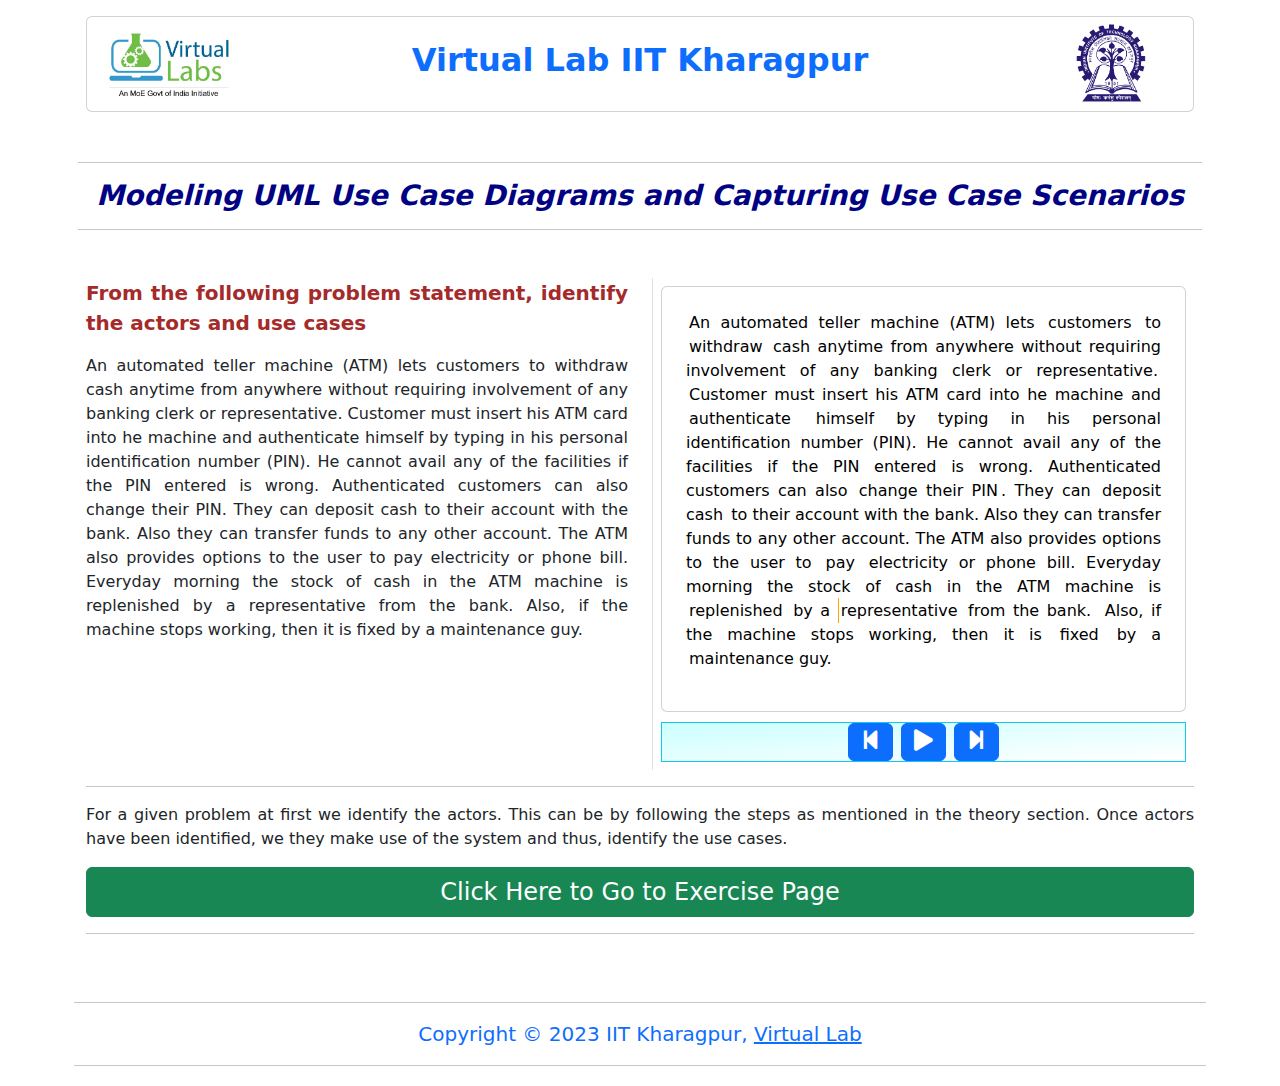
==== experiment/simulation/index.html @ 7089d3ab "usecasediagram exp3" ====
<!--Redeveloped
Lab: Software Engineering
Exp:Estimation of Project Metrics
File Name: index1.html
Author: Prakriti Dhang -->

<!DOCTYPE html>
<html>
<head>
  <meta charset="utf-8">
  <meta name="viewport" content="width=device-width, initial-scale=1">
	<!-- Add CSS at the head of HTML file -->
    <link rel="stylesheet" href="./css/main.css">
    <link href="https://cdn.jsdelivr.net/npm/bootstrap@5.2.3/dist/css/bootstrap.min.css" rel="stylesheet">
    <link rel="stylesheet" href="https://cdn.jsdelivr.net/npm/bootstrap-icons@1.10.3/font/bootstrap-icons.css">
    <link rel="stylesheet" href="https://use.fontawesome.com/releases/v5.11.2/css/all.css">

</head>
<body>
    <header id="header">
        <div class="container p-3">
          <div class="card">
          <div class="row">
            <div class="col-md-2">
            <img src="images/vlabs-logo.png" class=" rounded img-fluid" alt="vlabs-logo" >
          </div>
          <div class="col-md-8 p-4">
            <p class="h2 fw-bold text-primary text-center"> Virtual Lab IIT Kharagpur</p>
          </div>
          <div class="col-md-2">
            <img src="images/iitkgp-logo.png" class=" rounded img-fluid" alt="iitkgplogo" >
          </div>
          </div>
        </div>
        </div>
      </header>

      <div class="container p-2">
        <hr>
        <p class="h3 fw-bold fst-italic text-center" style="color: #000283;"> Modeling UML Use Case Diagrams and Capturing Use Case Scenarios</p>
        <hr>
    </div>

    <div class="container mt-2 p-3">
		
        <div class="d-flex flex-column justify-content-center mb-3 ">  
            <div class="row">
                <div class="col-md-6">
                   <p class="fs-5 fw-bold" style="color: brown; text-align: justify;">From the following problem statement, identify the actors and use cases</p>
                   <p style="text-align: justify;"> An automated teller machine (ATM) lets customers to withdraw cash anytime from anywhere without requiring involvement of any banking clerk or representative. Customer must insert his ATM card into he machine and authenticate himself by typing in his personal identification number (PIN). He cannot avail any of the facilities if the PIN entered is wrong. Authenticated customers can also change their PIN. They can deposit cash to their account with the bank. Also they can transfer funds to any other account. The ATM also provides options to the user to pay electricity or phone bill. Everyday morning the stock of cash in the ATM machine is replenished by a representative from the bank. 
                   Also, if the machine stops working, then it is fixed by a maintenance guy.


                   </p>
               
                </div>
               
                <div class="col-md-6">
                
                  <div class="p-2 border-start" >
                    <div class="card-body">
                    <!--div class="main"-->
                    <div  class="card card-body" id="p1">
                        <p style="text-align: justify;" class="p-2" id="para1 " class="fs-5">
                          <mark id="m1">An automated teller machine (ATM) lets <mark id="m11">customers</mark> to <mark id="mu1">withdraw</mark> cash anytime from anywhere without 
                          requiring involvement of any banking clerk or representative.</mark> <mark id="m2">Customer must insert his ATM card 
                          into he machine and <mark id="mu2">authenticate</mark> himself by typing in his personal identification number (PIN).
                           He cannot avail any of the facilities if the PIN entered is wrong. Authenticated customers can
                            also <mark id="mu3">change their PIN</mark>. They can <mark id="mu4">deposit cash</mark> to their account with the bank. Also they can 
                            transfer funds to any other account. The ATM also provides options to the user to <mark id="mu5">pay</mark> electricity 
                            or phone bill. Everyday morning the stock of cash in the ATM machine is <mark id="mu6">replenished</mark> by a 
                            <mark id="m22">representative</mark> from the bank.</mark> <mark id="m3">Also, if the machine stops working, then it is <mark id="mu7">fixed</mark> by a 
                            <mark id="m33">maintenance guy.</mark></mark>
                        </p>
                      </div>     

 <div class="card card-body p-2" id="pm1"  style="display:none; border:1px solid rgb(1, 68, 250);border-radius: 8px; background: linear-gradient(to bottom, #00ccff 0%, #66ffcc 100%);">
    <p id="da11" class="fs-5" style="display:none; text-align: justify;"> Actor: <b>Customer</b><br> Customer uses the ATM to fulfill his 
    goals like to withdarw, deposit money.</p>
    <p id="du11" class="fs-5" style="display:none; text-align: justify;"> Use Case: <b>Withdraw Cash</b><br> Withdraw cash from the ATM.</p>
 </div>

 <div class="card card-body p-2" id="pm2"  style="display:none; border:1px solid rgb(1, 68, 250);border-radius: 8px; background: linear-gradient(to bottom, #00ccff 0%, #66ffcc 100%);">
  <p id="da21" class="fs-5" style="display:none; text-align: justify;">Actor: <b>Bank Representative</b> <br>Replenishes stock of cash in the ATM.</p>
  <p id="du21" class="fs-5" style="display:none; text-align: justify;">Use Case: <b>Authenticate</b><br> Authenticate user by checking his ATM card and PIN.</p>
  <p id="du22" class="fs-5" style="display:none; text-align: justify;">Use Case: <b>Change PIN</b> <br>Authenticated users can change their PIN.</p>
  <p id="du23" class="fs-5" style="display:none; text-align: justify;">Use Case: <b>Deposit Cash</b><br> Authenticated users can deposit cash.</p>
  <p id="du24" class="fs-5" style="display:none; text-align: justify;">Use Case:<b>Pay Bill</b><br> Authenticated users can pay bills.</p>
  <p id="du25" class="fs-5" style="display:none; text-align: justify;">Use Case: <b>Replenish cash</b><br> Replenish stock of cash in the ATM.</p>
</div>
<div class="card card-body p-2" id="pm3"  style="display:none; border:1px solid rgb(1, 68, 250);border-radius: 8px; background: linear-gradient(to bottom, #00ccff 0%, #66ffcc 100%);">
  
  <p id="da31" class="fs-5" style="display:none; text-align: justify;"> Actor:<b>Maintainace Person</b> <br>Fixes the ATM if there is any fault.</p>
  <p id="du31" class="fs-5" style="display:none; text-align: justify;"> Use Case:<b>Fix ATM</b> <br>Repair the ATM if it's not working.</p>

</div>


<!--/div-->
                    <div class="d-grid gap-2 d-md-flex justify-content-md-center border border-1 border-info" style="background: linear-gradient(to bottom right, #ccffff 0%, #ffffff 99%);">
                    
                    <button type="button" class="btn btn-primary" onclick="gostart()">
                      <i class="fas fa-step-backward fa-lg"></i></button>
                    <button id="playbtn" type="button" class="btn btn-primary" onclick="playsimulation()"><i class="fas fa-play fa-lg "></i></button>
                    <button id="pausebtn" type="button" class="btn btn-primary" onclick="pausesimulation()" style="display: none;"><i class="fas fa-pause fa-lg"></i></button>
                    <button type="button" class="btn btn-primary" onclick="goend()"><i class="fas fa-step-forward fa-lg"></i></button>
               
                  </div>
                </div>
              </div>
                </div>
            </div>
            <hr>
            <p style="text-align: justify;">For a given problem at first we identify the actors. This can be by following the steps as mentioned in the theory section. Once actors have been identified, we they make use of the system and thus, identify the use cases.</p>
            <a class="btn btn-success fs-4" target="_blank" href="./usecase_index.html" role="button">Click Here to Go to Exercise Page</a>
            <hr>    
        </div>
            </div>


            <div class="container p-1 ">
              <hr>
            <footer class="text-white text-center" >
              
                <p class="text-primary fs-5 text-center" >  Copyright  © 2023  IIT Kharagpur, <a class="text-primary fs-5 text-center " href="http://vlabs.iitkgp.ac.in/">Virtual Lab</a></p>
             
            </footer>
            <hr>
            </div>

</script>
    <script src="https://cdn.jsdelivr.net/npm/bootstrap@5.2.3/dist/js/bootstrap.bundle.min.js"></script>
    <script src="js/main.js"></script>
    <script src="js/simulation.js"></script>
</body>
</html>
---- experiment/simulation/css/main.css ----
/*Redeveloped
Lab: Software Engineering
Exp:Modeling UML Use Case Diagrams and Capturing Use Case Scenarios
File Name: main.css
Author: Prakriti Dhang */

html {
    position: relative;
    min-height: 100%;
  }

  body {
    /* Margin bottom by footer height */
    margin-bottom: 100px;
   
  }
/* Chrome, Safari, Edge, Opera */
input::-webkit-outer-spin-button,
input::-webkit-inner-spin-button {
  -webkit-appearance: none;
  margin: 0;
}

.table-hover  tr:hover th, .table-hover  tr:hover td {
    background-color: #c8e4fffa;
    
}


.table thead{
    background-color: #1536a1fa;
    font-weight: bold;
    text-align: center;
    color: azure;
}



.column-bordered-table td {
  
  border-right: 1px solid #1addff;
}



div.divscroll {
   
    height: 500px;
    overflow-y: scroll;
  }

.card{
    margin-bottom: 10px;
    
    
}
.card-body{
   background-color: transparent;
}


/*footer {
    position: absolute;
    bottom: 0;
    width: 99%;
    padding-left: 1%;
  
   
  }*/

  #m1{
    
    color: black;
    animation-name:highlight;
    animation-duration: 15s;
  animation-timing-function: linear;
  animation-delay: 0s;
  animation-iteration-count: 1;
  animation-direction: normal;
  animation-fill-mode: forwards;
  animation-play-state: paused;
  background-color: none;
  background: linear-gradient(90deg, yellow 49%, rgba(255, 255, 255, 0) 50%);
  background-size: 200% 100%;
  background-position: 100% 0;
}



  #m2{
    color: black;
    animation-name:highlight;
    animation-duration: 30s;
  animation-timing-function: linear;
  animation-delay: 0s;
  animation-iteration-count: 1;
  animation-direction: normal;
  animation-fill-mode: forwards;
     
          animation-play-state: paused;
  background-color: none;
  background: linear-gradient(90deg, yellow 50%, rgba(255, 255, 255, 0) 50%);
  background-size: 200% 100%;
  background-position: 100% 0;
}



  #m3{
    color: black;
    animation-name:highlight;
    animation-duration: 10s;
  animation-timing-function: linear;
  animation-delay: 0s;
  animation-iteration-count: 1;
  animation-direction: normal;
  animation-fill-mode: forwards;
animation-play-state: paused;
background-color: none;
background: linear-gradient(90deg, yellow 50%, rgba(255, 255, 255, 0) 50%);
background-size: 200% 100%;
background-position: 100% 0;
}



  #m11{
    color: black;
    animation-name:highlight;
    animation-duration: 1.5s;
  animation-timing-function: linear;
  animation-delay: 1s;
  animation-iteration-count: 1;
  animation-direction: normal;
  animation-fill-mode: forwards;
  animation-play-state: paused;
  background-color: none;
  background: linear-gradient(90deg, orange 50%, rgba(255, 255, 255, 0) 50%);
  background-size: 200% 100%;
  background-position: 100% 0;
}



  #m22{
    color: black;
    animation-name:highlight;
    animation-duration: 1.5s;
  animation-timing-function: linear;
  animation-delay: 1s;
  animation-iteration-count: 1;
  animation-direction: normal;
  animation-fill-mode: forwards;
  animation-play-state: paused;
  background-color: none;
  background: linear-gradient(90deg, orange 50%, rgba(255, 255, 255, 0) 50%);
  background-size: 200% 100%;
  background-position: 100% 0;
}


  #m33{
    color: black;
    animation-name:highlight;
    animation-duration: 1.5s;
  animation-timing-function: linear;
  animation-delay: 1s;
  animation-iteration-count: 1;
  animation-direction: normal;
  animation-fill-mode: forwards;
  animation-play-state: paused;
  background-color: none;
  background: linear-gradient(90deg, orange 50%, rgba(255, 255, 255, 0) 50%);
  background-size: 200% 100%;
  background-position: 100% 0;
}



  #mu1{
    color: black;
    animation-name:highlight;
    animation-duration: 1.5s;
  animation-timing-function: linear;
  animation-delay: 1s;
  animation-iteration-count: 1;
  animation-direction: normal;
  animation-fill-mode: forwards;
  animation-play-state: paused;
  background-color: none;
  background: linear-gradient(90deg, orange 49%, rgba(255, 255, 255, 0) 50%);
  background-size: 200% 100%;
  background-position: 100% 0;
  }

  

  #mu2{
    color: black;
    animation-name:highlight;
    animation-duration: 1.5s;
  animation-timing-function: linear;
  animation-delay: 1s;
  animation-iteration-count: 1;
  animation-direction: normal;
  animation-fill-mode: forwards;
  animation-play-state: paused;
  background-color: none;
  background: linear-gradient(90deg, orange 50%, rgba(255, 255, 255, 0) 50%);
  background-size: 200% 100%;
  background-position: 100% 0;
}



#mu3{
    color: black;
    animation-name:highlight;
    animation-duration: 1.5s;
  animation-timing-function: linear;
  animation-delay: 1s;
  animation-iteration-count: 1;
  animation-direction: normal;
  animation-fill-mode: forwards;
  animation-play-state: paused;
background-color: none;
background: linear-gradient(90deg, orange 50%, rgba(255, 255, 255, 0) 50%);
background-size: 200% 100%;
background-position: 100% 0;
}


#mu4{
    color: black;
    animation-name:highlight;
    animation-duration: 1.5s;
  animation-timing-function: linear;
  animation-delay: 1s;
  animation-iteration-count: 1;
  animation-direction: normal;
  animation-fill-mode: forwards;
  animation-play-state: paused;
background-color: none;
background: linear-gradient(90deg, orange 48%, rgba(255, 255, 255, 0) 50%);
background-size: 200% 100%;
background-position: 100% 0;
}



#mu5{
  color: black;
  animation-name:highlight;
  animation-duration: 1.5s;
animation-timing-function: linear;
animation-delay: 1s;
animation-iteration-count: 1;
animation-direction: normal;
animation-fill-mode: forwards;
animation-play-state: paused;
background-color: none;
background: linear-gradient(90deg, orange 50%, rgba(255, 255, 255, 0) 50%);
background-size: 200% 100%;
background-position: 100% 0;
}


#mu6{
  color: black;
  animation-name:highlight;
    animation-duration: 1.5s;
  animation-timing-function: linear;
  animation-delay: 1s;
  animation-iteration-count: 1;
  animation-direction: normal;
  animation-fill-mode: forwards;
  animation-play-state: paused;
background-color: none;
background: linear-gradient(90deg, orange 50%, rgba(255, 255, 255, 0) 50%);
background-size: 200% 100%;
background-position: 100% 0;
}



#mu7{
    color: black;
    animation-name:highlight;
    animation-duration: 1.5s;
  animation-timing-function: linear;
  animation-delay: 1s;
  animation-iteration-count: 1;
  animation-direction: normal;
  animation-fill-mode: forwards;
  animation-play-state: paused;
  background-color: none;
  background: linear-gradient(90deg, orange 50%, rgba(255, 255, 255, 0) 50%);
  background-size: 200% 100%;
  background-position: 100% 0;
  }

  @-webkit-keyframes highlight {
    to {
      background-position: 0 0;
    }
  }
  
  @keyframes highlight {
    to {
      background-position: 0 0;
    }
    }

    /*  -webkit-animation: 1.5s highlight 1.5s 1 normal forwards;
          animation: 1.5s highlight 1.5s 1 normal forwards;*/
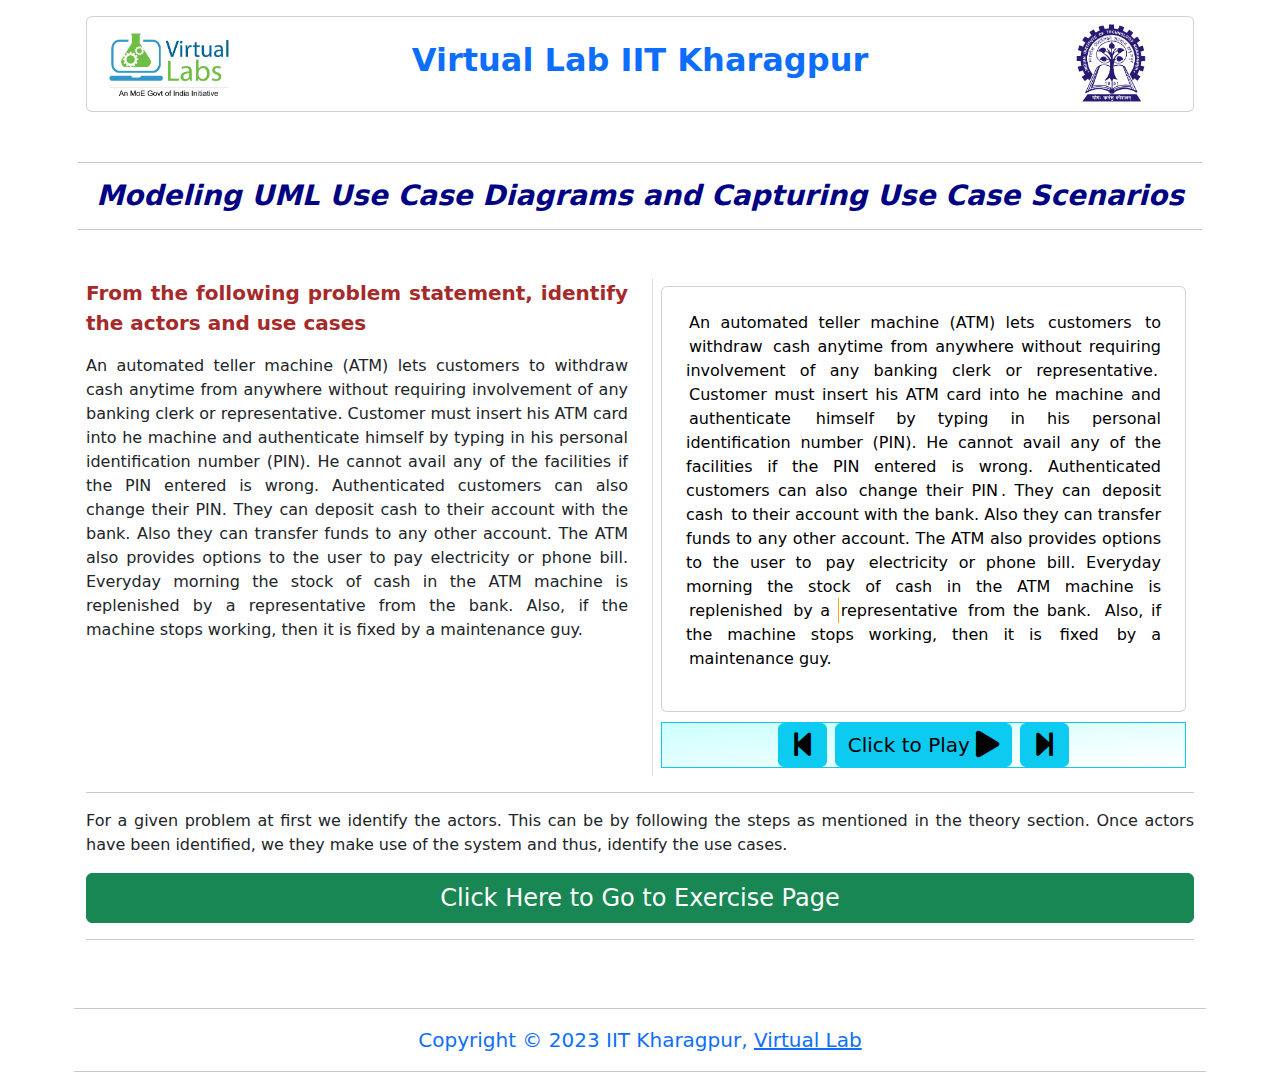
==== commit 854617a4: "use case diagram" ====
--- a/experiment/simulation/index.html
+++ b/experiment/simulation/index.html
@@ -1,7 +1,7 @@
 <!--Redeveloped
 Lab: Software Engineering
-Exp:Estimation of Project Metrics
-File Name: index1.html
+Exp:Modeling UML Use Case Diagrams and Capturing Use Case Scenarios
+File Name: index.html
 Author: Prakriti Dhang -->
 
 <!DOCTYPE html>
@@ -99,11 +99,11 @@
 <!--/div-->
                     <div class="d-grid gap-2 d-md-flex justify-content-md-center border border-1 border-info" style="background: linear-gradient(to bottom right, #ccffff 0%, #ffffff 99%);">
                     
-                    <button type="button" class="btn btn-primary" onclick="gostart()">
+                    <button type="button" class="btn btn-info fs-5" onclick="gostart()">
                       <i class="fas fa-step-backward fa-lg"></i></button>
-                    <button id="playbtn" type="button" class="btn btn-primary" onclick="playsimulation()"><i class="fas fa-play fa-lg "></i></button>
-                    <button id="pausebtn" type="button" class="btn btn-primary" onclick="pausesimulation()" style="display: none;"><i class="fas fa-pause fa-lg"></i></button>
-                    <button type="button" class="btn btn-primary" onclick="goend()"><i class="fas fa-step-forward fa-lg"></i></button>
+                    <button id="playbtn" type="button" class="btn btn-info fs-5" onclick="playsimulation()"> Click to Play <i class="fas fa-play fa-lg "></i></button>
+                    <button id="pausebtn" type="button" class="btn btn-warning fs-5" onclick="pausesimulation()" style="display: none;"> Pause <i class="fas fa-pause fa-lg"></i></button>
+                    <button type="button" class="btn btn-info fs-5" onclick="goend()"><i class="fas fa-step-forward fa-lg"></i></button>
                
                   </div>
                 </div>
--- a/experiment/simulation/css/main.css
+++ b/experiment/simulation/css/main.css
@@ -14,12 +14,8 @@
     margin-bottom: 100px;
    
   }
-/* Chrome, Safari, Edge, Opera */
-input::-webkit-outer-spin-button,
-input::-webkit-inner-spin-button {
-  -webkit-appearance: none;
-  margin: 0;
-}
+
+
 
 .table-hover  tr:hover th, .table-hover  tr:hover td {
     background-color: #c8e4fffa;
@@ -84,6 +80,7 @@
   background-size: 200% 100%;
   background-position: 100% 0;
 }
+
 
 
 
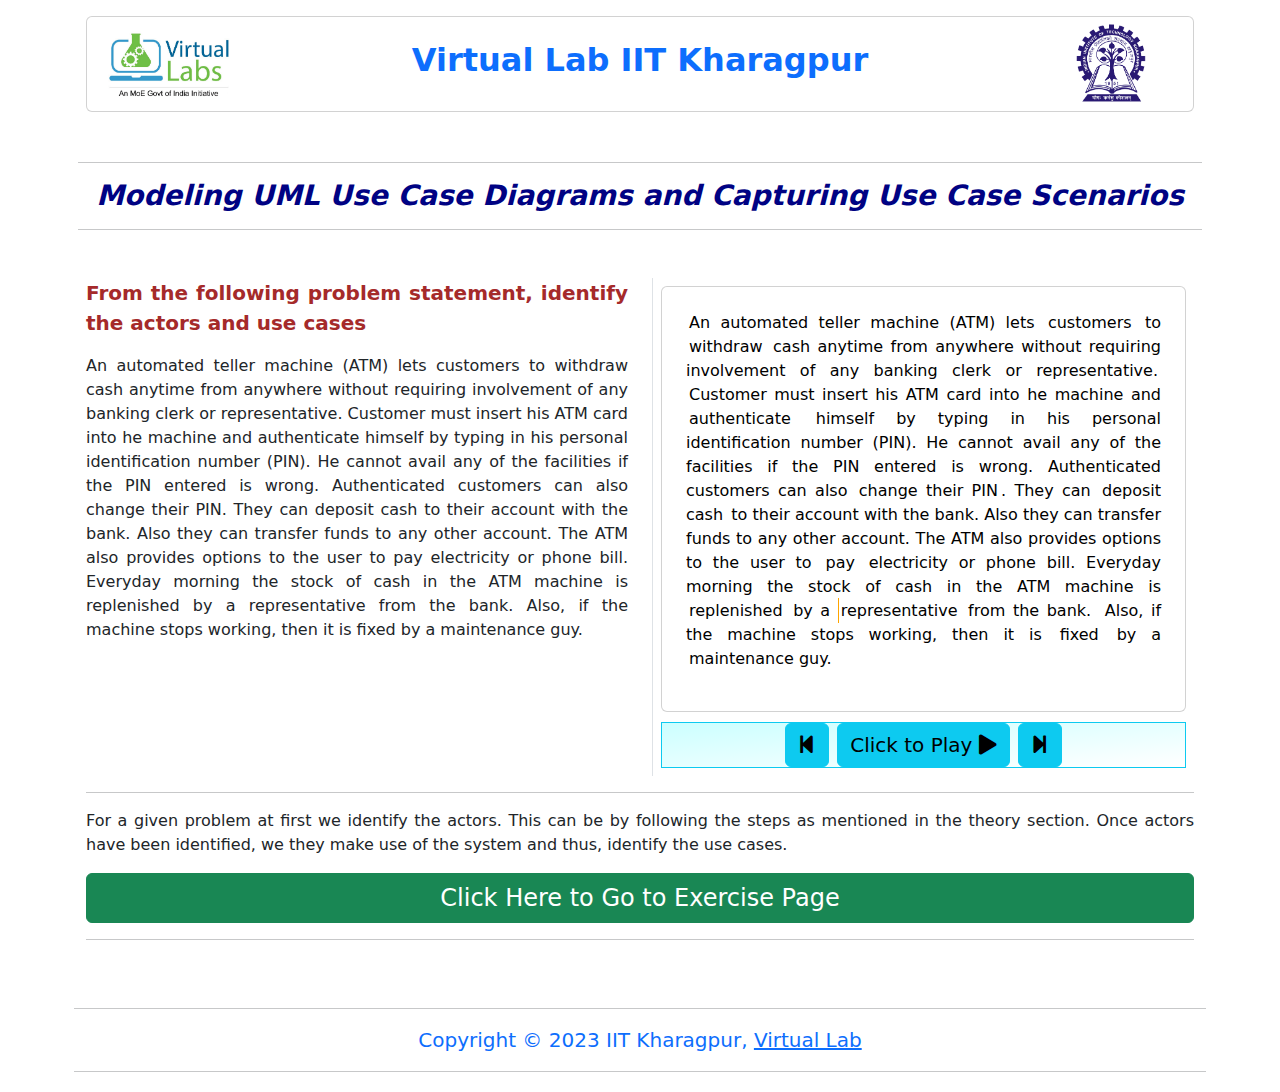
==== commit bace6708: "use-case" ====
--- a/experiment/simulation/index.html
+++ b/experiment/simulation/index.html
@@ -100,10 +100,10 @@
                     <div class="d-grid gap-2 d-md-flex justify-content-md-center border border-1 border-info" style="background: linear-gradient(to bottom right, #ccffff 0%, #ffffff 99%);">
                     
                     <button type="button" class="btn btn-info fs-5" onclick="gostart()">
-                      <i class="fas fa-step-backward fa-lg"></i></button>
-                    <button id="playbtn" type="button" class="btn btn-info fs-5" onclick="playsimulation()"> Click to Play <i class="fas fa-play fa-lg "></i></button>
-                    <button id="pausebtn" type="button" class="btn btn-warning fs-5" onclick="pausesimulation()" style="display: none;"> Pause <i class="fas fa-pause fa-lg"></i></button>
-                    <button type="button" class="btn btn-info fs-5" onclick="goend()"><i class="fas fa-step-forward fa-lg"></i></button>
+                      <i class="fas fa-step-backward "></i></button>
+                    <button id="playbtn" type="button" class="btn btn-info fs-5" onclick="playsimulation()"> Click to Play <i class="fas fa-play  "></i></button>
+                    <button id="pausebtn" type="button" class="btn btn-warning fs-5" onclick="pausesimulation()" style="display: none;"> Pause <i class="fas fa-pause "></i></button>
+                    <button type="button" class="btn btn-info fs-5" onclick="goend()"><i class="fas fa-step-forward "></i></button>
                
                   </div>
                 </div>
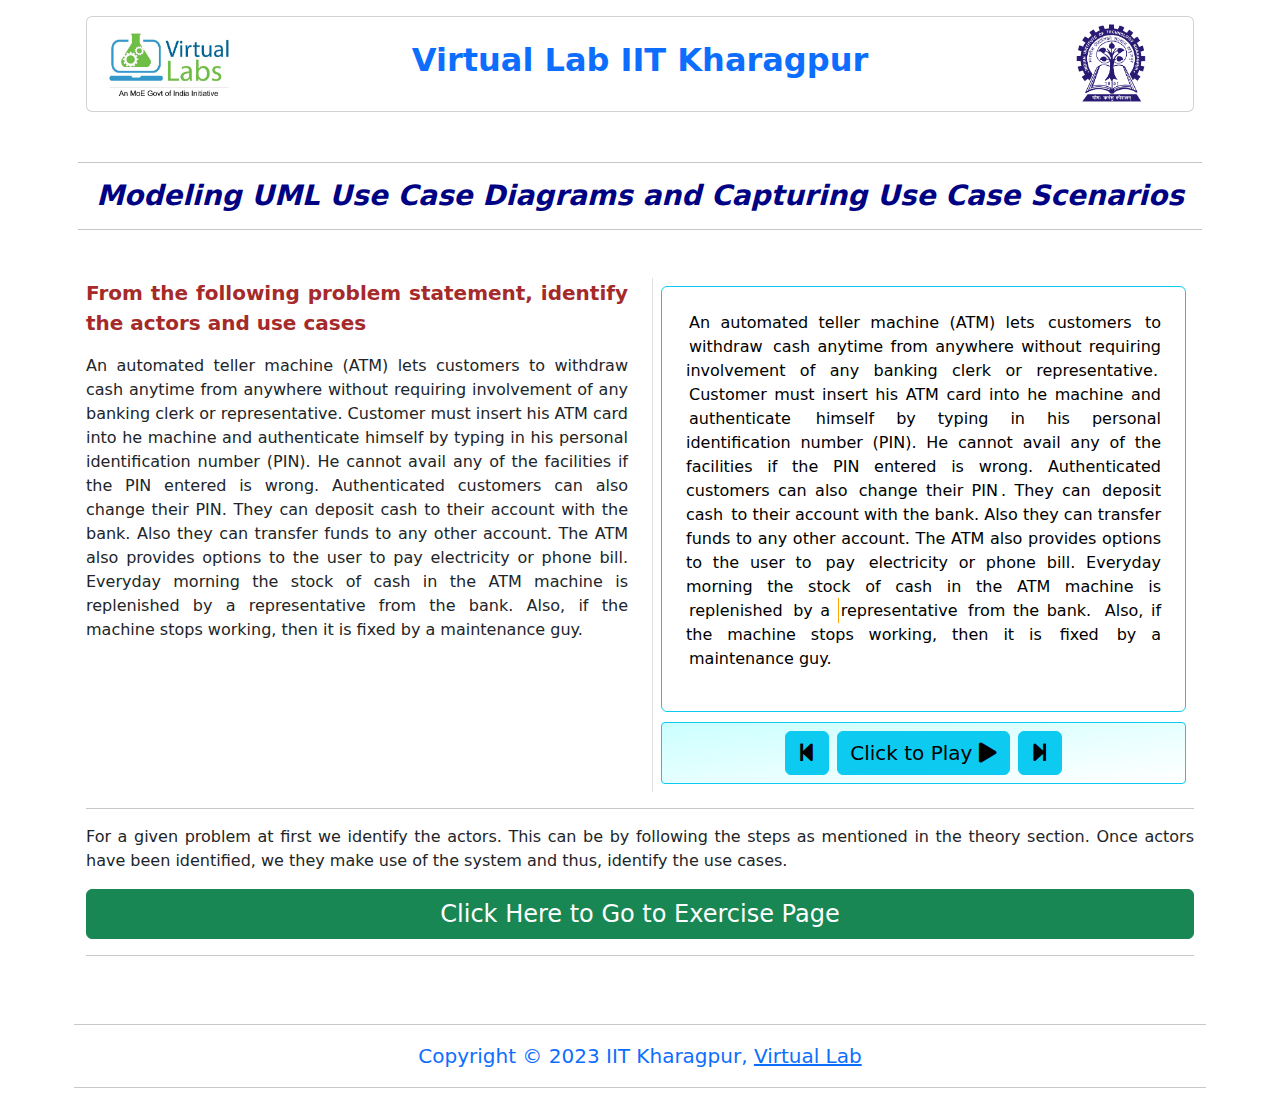
==== commit 17c44681: "usecase diagram" ====
--- a/experiment/simulation/index.html
+++ b/experiment/simulation/index.html
@@ -60,7 +60,7 @@
                   <div class="p-2 border-start" >
                     <div class="card-body">
                     <!--div class="main"-->
-                    <div  class="card card-body" id="p1">
+                    <div  class="card card-body border border-1 border-info" id="p1">
                         <p style="text-align: justify;" class="p-2" id="para1 " class="fs-5">
                           <mark id="m1">An automated teller machine (ATM) lets <mark id="m11">customers</mark> to <mark id="mu1">withdraw</mark> cash anytime from anywhere without 
                           requiring involvement of any banking clerk or representative.</mark> <mark id="m2">Customer must insert his ATM card 
@@ -97,7 +97,7 @@
 
 
 <!--/div-->
-                    <div class="d-grid gap-2 d-md-flex justify-content-md-center border border-1 border-info" style="background: linear-gradient(to bottom right, #ccffff 0%, #ffffff 99%);">
+                    <div class="d-grid gap-2 d-md-flex justify-content-md-center border border-1 border-info p-2 rounded-1" style="background: linear-gradient(to bottom right, #ccffff 0%, #ffffff 99%);">
                     
                     <button type="button" class="btn btn-info fs-5" onclick="gostart()">
                       <i class="fas fa-step-backward "></i></button>
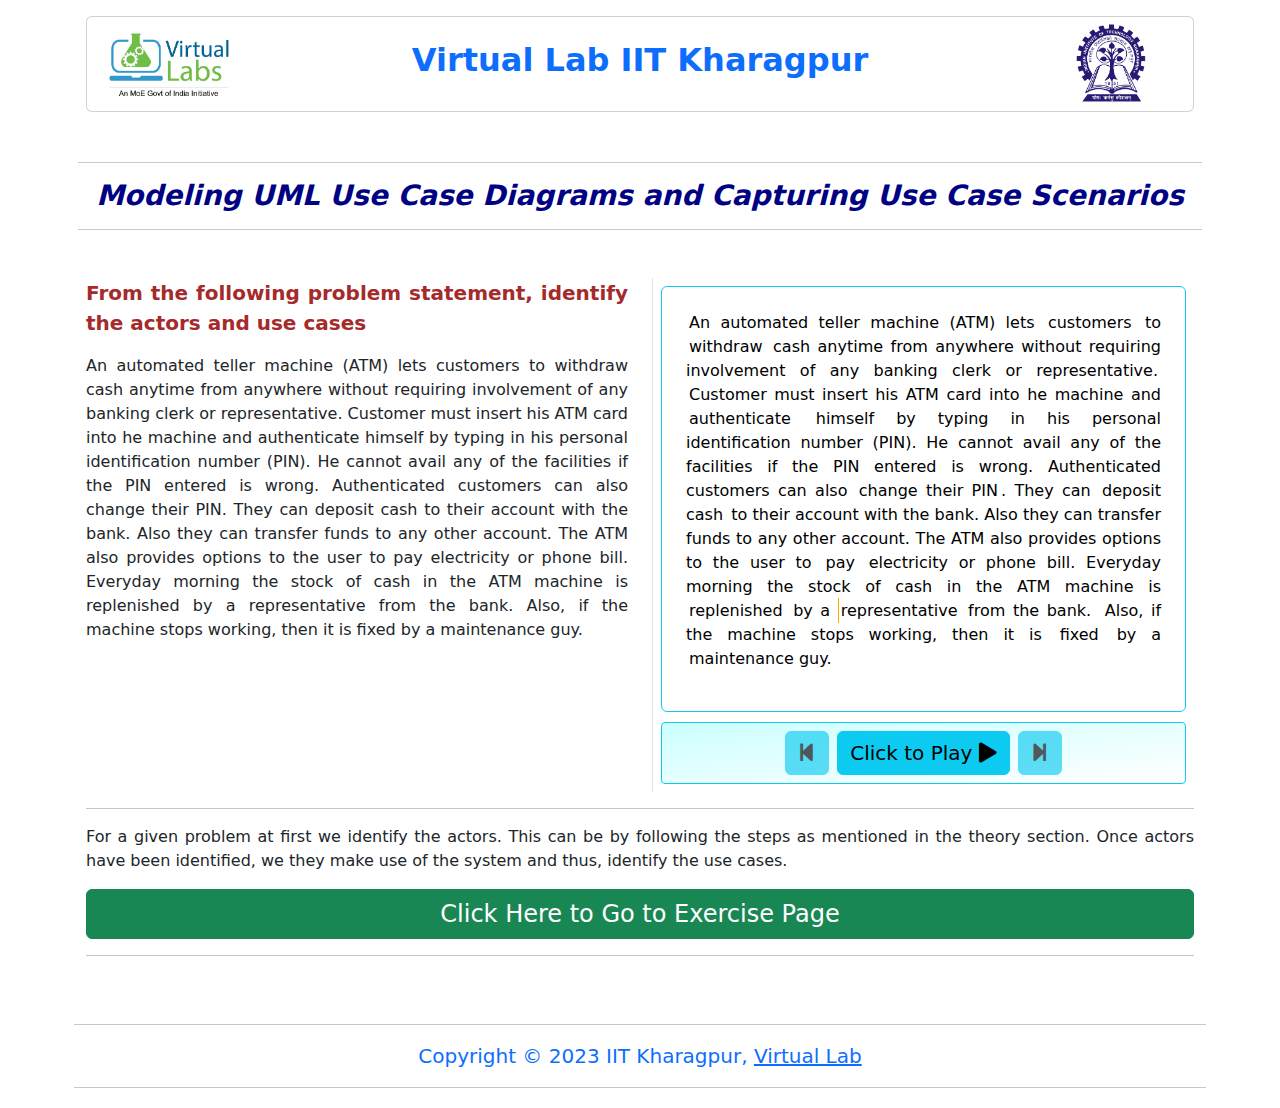
==== commit a52b7bb8: "usecase simulation" ====
--- a/experiment/simulation/index.html
+++ b/experiment/simulation/index.html
@@ -74,24 +74,24 @@
                         </p>
                       </div>     
 
- <div class="card card-body p-2" id="pm1"  style="display:none; border:1px solid rgb(1, 68, 250);border-radius: 8px; background: linear-gradient(to bottom, #00ccff 0%, #66ffcc 100%);">
-    <p id="da11" class="fs-5" style="display:none; text-align: justify;"> Actor: <b>Customer</b><br> Customer uses the ATM to fulfill his 
-    goals like to withdarw, deposit money.</p>
-    <p id="du11" class="fs-5" style="display:none; text-align: justify;"> Use Case: <b>Withdraw Cash</b><br> Withdraw cash from the ATM.</p>
+ <div class="card card-body p-2" id="pm1"  style="display:none; border:1px solid rgb(1, 68, 250);border-radius: 8px; background: linear-gradient(to bottom, #c0f2ff 0%, #beffe9 100%);">
+    <p id="da11" class="fs-5 fst-italic" style="display:none; text-align: justify;">Actor: <b>Customer</b><br> Customer uses the ATM to fulfill his 
+    goals like to withdraw, deposit money.</p>
+    <p id="du11" class="fs-5 fst-italic" style="display:none; text-align: justify;"> Use Case: <b>Withdraw Cash</b><br> Withdraw cash from the ATM.</p>
  </div>
 
- <div class="card card-body p-2" id="pm2"  style="display:none; border:1px solid rgb(1, 68, 250);border-radius: 8px; background: linear-gradient(to bottom, #00ccff 0%, #66ffcc 100%);">
-  <p id="da21" class="fs-5" style="display:none; text-align: justify;">Actor: <b>Bank Representative</b> <br>Replenishes stock of cash in the ATM.</p>
-  <p id="du21" class="fs-5" style="display:none; text-align: justify;">Use Case: <b>Authenticate</b><br> Authenticate user by checking his ATM card and PIN.</p>
-  <p id="du22" class="fs-5" style="display:none; text-align: justify;">Use Case: <b>Change PIN</b> <br>Authenticated users can change their PIN.</p>
-  <p id="du23" class="fs-5" style="display:none; text-align: justify;">Use Case: <b>Deposit Cash</b><br> Authenticated users can deposit cash.</p>
-  <p id="du24" class="fs-5" style="display:none; text-align: justify;">Use Case:<b>Pay Bill</b><br> Authenticated users can pay bills.</p>
-  <p id="du25" class="fs-5" style="display:none; text-align: justify;">Use Case: <b>Replenish cash</b><br> Replenish stock of cash in the ATM.</p>
+ <div class="card card-body p-2" id="pm2"  style="display:none; border:1px solid rgb(1, 68, 250);border-radius: 8px; background: linear-gradient(to bottom, #c0f2ff 0%, #beffe9 100%);">
+  <p id="da21" class="fs-5 fst-italic" style="display:none; text-align: justify;">Actor: <b>Bank Representative</b> <br> Replenishes stock of cash in the ATM.</p>
+  <p id="du21" class="fs-5 fst-italic" style="display:none; text-align: justify;">Use Case: <b>Authenticate</b><br> Authenticate user by checking his ATM card and PIN.</p>
+  <p id="du22" class="fs-5 fst-italic" style="display:none; text-align: justify;">Use Case: <b>Change PIN</b> <br> Authenticated users can change their PIN.</p>
+  <p id="du23" class="fs-5 fst-italic" style="display:none; text-align: justify;">Use Case: <b>Deposit Cash</b><br> Authenticated users can deposit cash.</p>
+  <p id="du24" class="fs-5 fst-italic" style="display:none; text-align: justify;">Use Case: <b>Pay Bill</b><br> Authenticated users can pay bills.</p>
+  <p id="du25" class="fs-5 fst-italic" style="display:none; text-align: justify;">Use Case: <b>Replenish cash</b><br> Replenish stock of cash in the ATM.</p>
 </div>
-<div class="card card-body p-2" id="pm3"  style="display:none; border:1px solid rgb(1, 68, 250);border-radius: 8px; background: linear-gradient(to bottom, #00ccff 0%, #66ffcc 100%);">
+<div class="card card-body p-2" id="pm3"  style="display:none; border:1px solid rgb(1, 68, 250);border-radius: 8px; background: linear-gradient(to bottom, #c0f2ff 0%, #beffe9 100%);">
   
-  <p id="da31" class="fs-5" style="display:none; text-align: justify;"> Actor:<b>Maintainace Person</b> <br>Fixes the ATM if there is any fault.</p>
-  <p id="du31" class="fs-5" style="display:none; text-align: justify;"> Use Case:<b>Fix ATM</b> <br>Repair the ATM if it's not working.</p>
+  <p id="da31" class="fs-5 fst-italic" style="display:none; text-align: justify;"> Actor: <b>Maintenance Person</b> <br> Fixes the ATM if there is any fault.</p>
+  <p id="du31" class="fs-5 fst-italic" style="display:none; text-align: justify;"> Use Case: <b>Fix ATM</b> <br> Repair the ATM if it's not working.</p>
 
 </div>
 
@@ -99,11 +99,11 @@
 <!--/div-->
                     <div class="d-grid gap-2 d-md-flex justify-content-md-center border border-1 border-info p-2 rounded-1" style="background: linear-gradient(to bottom right, #ccffff 0%, #ffffff 99%);">
                     
-                    <button type="button" class="btn btn-info fs-5" onclick="gostart()">
+                    <button type="button" id="gostrt" class="btn btn-info fs-5" onclick="gostart()" disabled>
                       <i class="fas fa-step-backward "></i></button>
                     <button id="playbtn" type="button" class="btn btn-info fs-5" onclick="playsimulation()"> Click to Play <i class="fas fa-play  "></i></button>
                     <button id="pausebtn" type="button" class="btn btn-warning fs-5" onclick="pausesimulation()" style="display: none;"> Pause <i class="fas fa-pause "></i></button>
-                    <button type="button" class="btn btn-info fs-5" onclick="goend()"><i class="fas fa-step-forward "></i></button>
+                    <button type="button" id="goend" class="btn btn-info fs-5" onclick="goend()" disabled><i class="fas fa-step-forward " ></i></button>
                
                   </div>
                 </div>
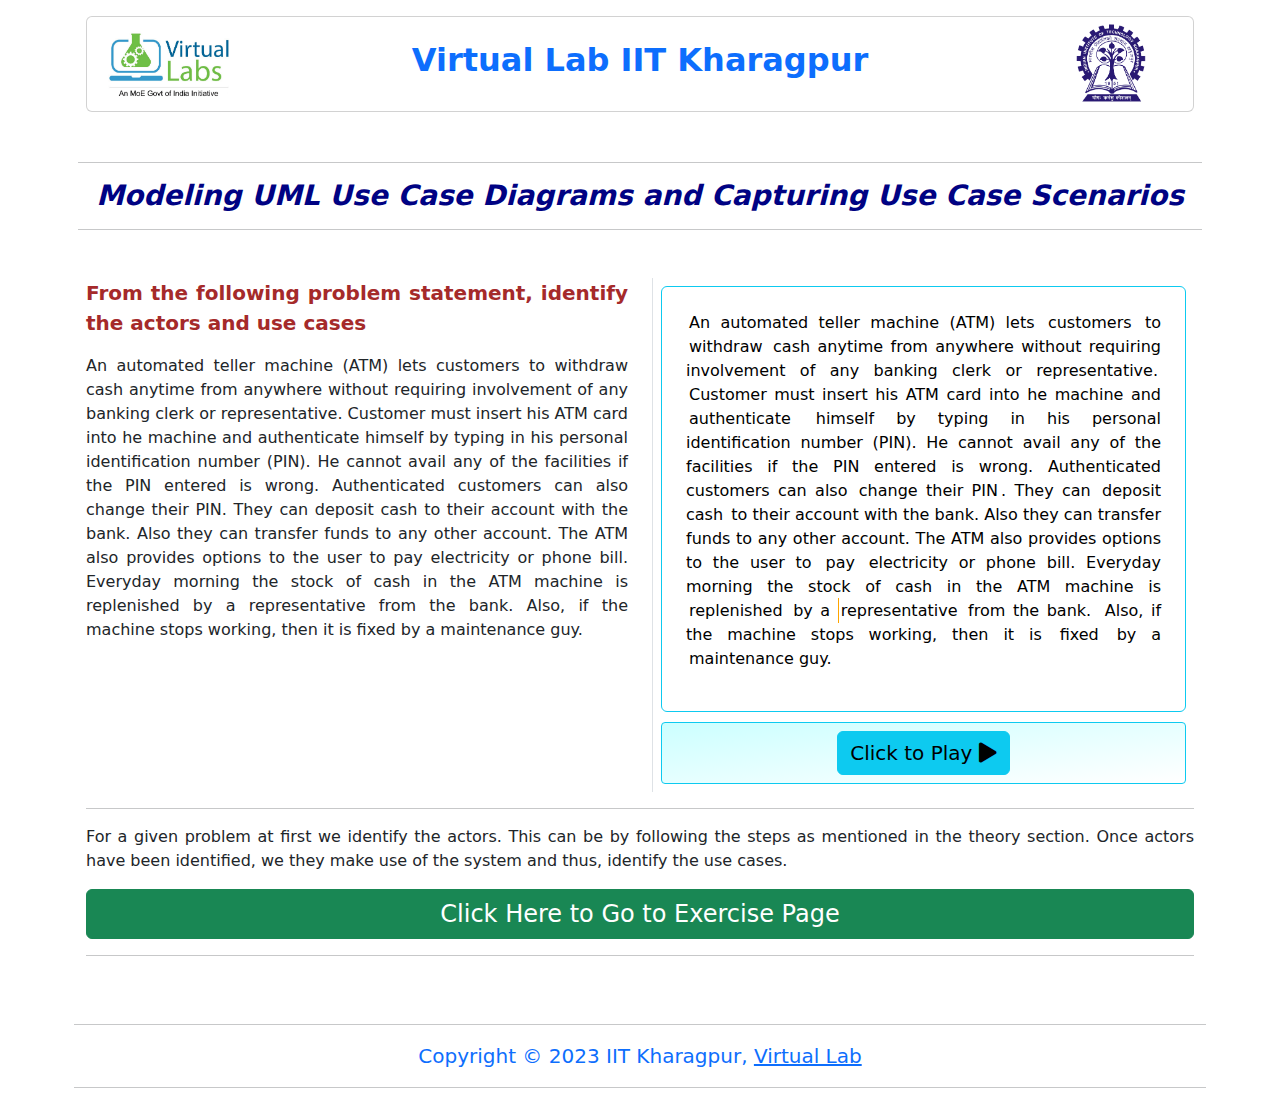
==== commit df31be12: "usecase simulation updated" ====
--- a/experiment/simulation/index.html
+++ b/experiment/simulation/index.html
@@ -99,11 +99,12 @@
 <!--/div-->
                     <div class="d-grid gap-2 d-md-flex justify-content-md-center border border-1 border-info p-2 rounded-1" style="background: linear-gradient(to bottom right, #ccffff 0%, #ffffff 99%);">
                     
-                    <button type="button" id="gostrt" class="btn btn-info fs-5" onclick="gostart()" disabled>
-                      <i class="fas fa-step-backward "></i></button>
+                    <!--button type="button" id="gostrt" class="btn btn-info fs-5" onclick="gostart()" disabled>
+                      <i class="fas fa-step-backward "></i></button-->
                     <button id="playbtn" type="button" class="btn btn-info fs-5" onclick="playsimulation()"> Click to Play <i class="fas fa-play  "></i></button>
+                    <button id="replaybtn" type="button" class="btn btn-info fs-5" onclick="replaysimulation()" style="display: none;"> Replay <i class="fas fa-redo"></i></button>
                     <button id="pausebtn" type="button" class="btn btn-warning fs-5" onclick="pausesimulation()" style="display: none;"> Pause <i class="fas fa-pause "></i></button>
-                    <button type="button" id="goend" class="btn btn-info fs-5" onclick="goend()" disabled><i class="fas fa-step-forward " ></i></button>
+                    <!--button type="button" id="goend" class="btn btn-info fs-5" onclick="goend()" disabled><i class="fas fa-step-forward " ></i></button-->
                
                   </div>
                 </div>
--- a/experiment/simulation/css/main.css
+++ b/experiment/simulation/css/main.css
@@ -135,7 +135,9 @@
   background: linear-gradient(90deg, orange 50%, rgba(255, 255, 255, 0) 50%);
   background-size: 200% 100%;
   background-position: 100% 0;
-}
+  
+}
+
 
 
 
